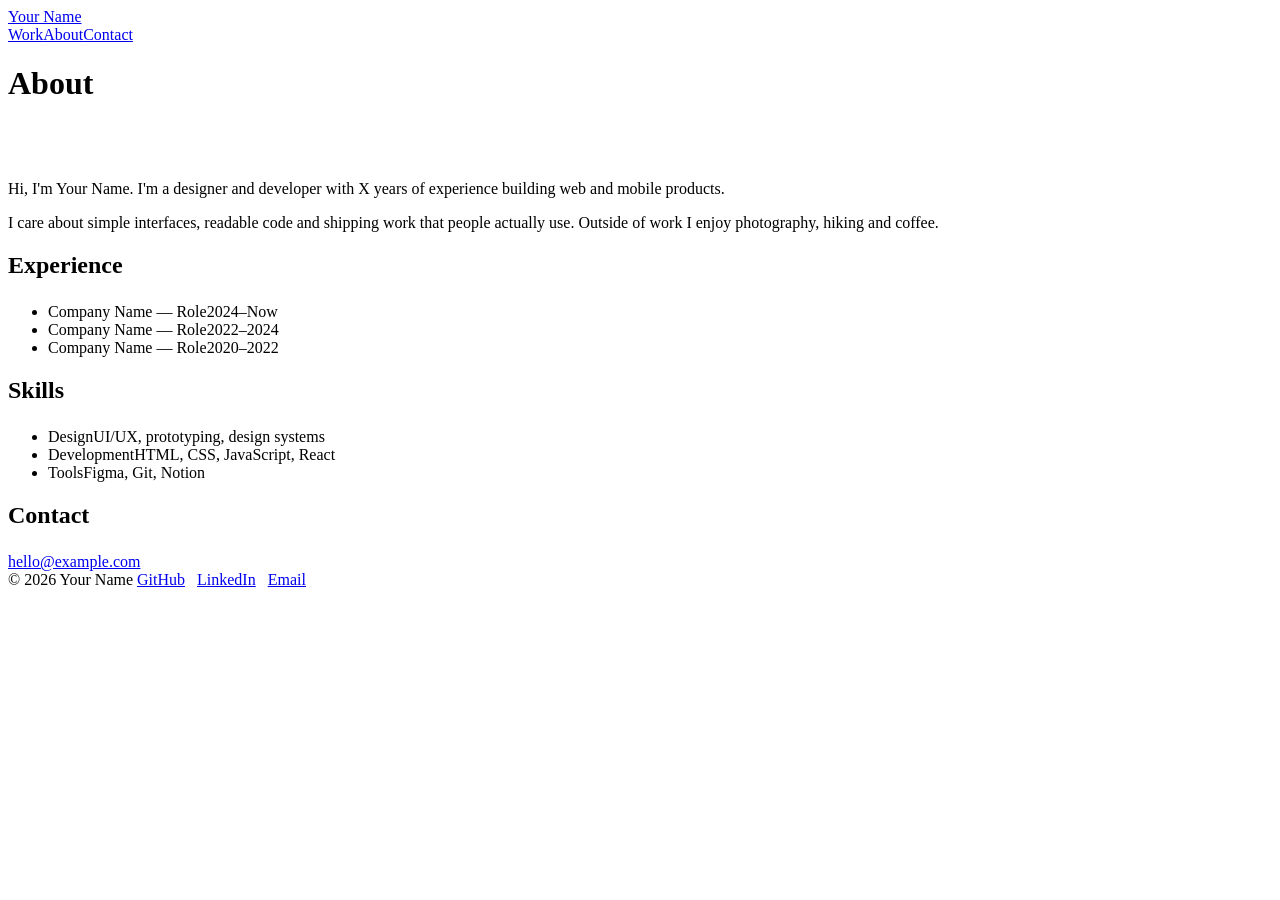
==== about.html @ fe57be5e "Add files via upload" ====
<!doctype html>
<html lang="en"><head><meta charset="utf-8">
<meta name="viewport" content="width=device-width,initial-scale=1">
<title>About — Your Name</title>
<meta name="description" content="Portfolio of Your Name, product designer and developer.">
<link rel="stylesheet" href="assets/style.css"></head><body>
<header><div class="wrap"><a class="logo" href="index.html">Your Name</a>
<nav aria-label="Main"><a href="work.html">Work</a><a href="about.html" aria-current="page">About</a><a href="mailto:hello@example.com">Contact</a></nav></div></header>
<main>
<div class="wrap"><div class="hero" style="padding-bottom:40px"><h1>About</h1></div>
<div class="two" style="align-items:start"><div class="ph tall" data-label="Portrait · 4:5"></div>
<div><p>Hi, I'm Your Name. I'm a designer and developer with X years of experience building web and mobile products.</p>
<p style="margin-top:16px" class="mute">I care about simple interfaces, readable code and shipping work that people actually use. Outside of work I enjoy photography, hiking and coffee.</p></div></div>
<section><h2 style="margin-bottom:24px">Experience</h2><ul class="list">
<li><span>Company Name — Role</span><span class="mute">2024–Now</span></li>
<li><span>Company Name — Role</span><span class="mute">2022–2024</span></li>
<li><span>Company Name — Role</span><span class="mute">2020–2022</span></li></ul></section>
<section><h2 style="margin-bottom:24px">Skills</h2><ul class="list">
<li><span>Design</span><span class="mute">UI/UX, prototyping, design systems</span></li>
<li><span>Development</span><span class="mute">HTML, CSS, JavaScript, React</span></li>
<li><span>Tools</span><span class="mute">Figma, Git, Notion</span></li></ul></section>
<section><h2 style="margin-bottom:24px">Contact</h2><a class="big-link" href="mailto:hello@example.com">hello@example.com</a></section></div>
</main>
<footer><div class="wrap"><span>© 2026 Your Name</span>
<span><a href="https://github.com/">GitHub</a> &nbsp; <a href="https://linkedin.com/">LinkedIn</a> &nbsp; <a href="mailto:hello@example.com">Email</a></span></div></footer>
</body></html>
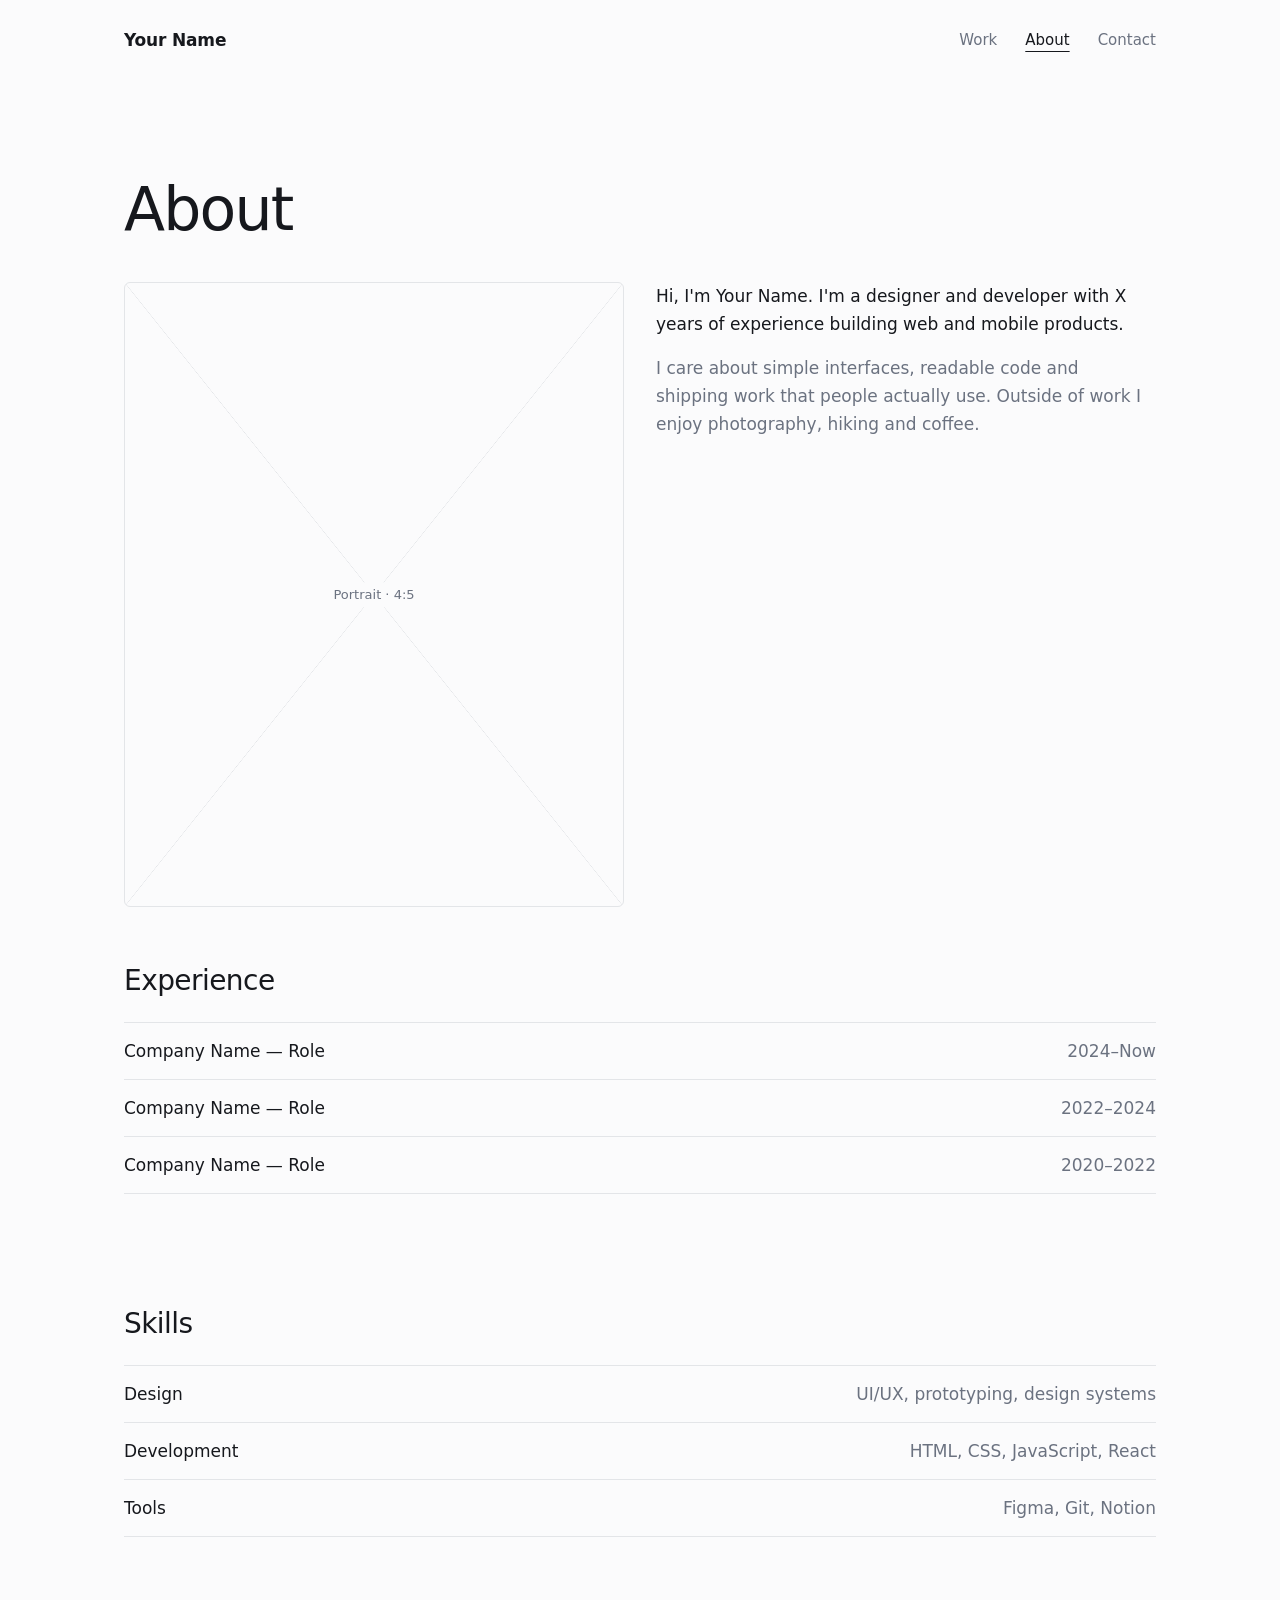
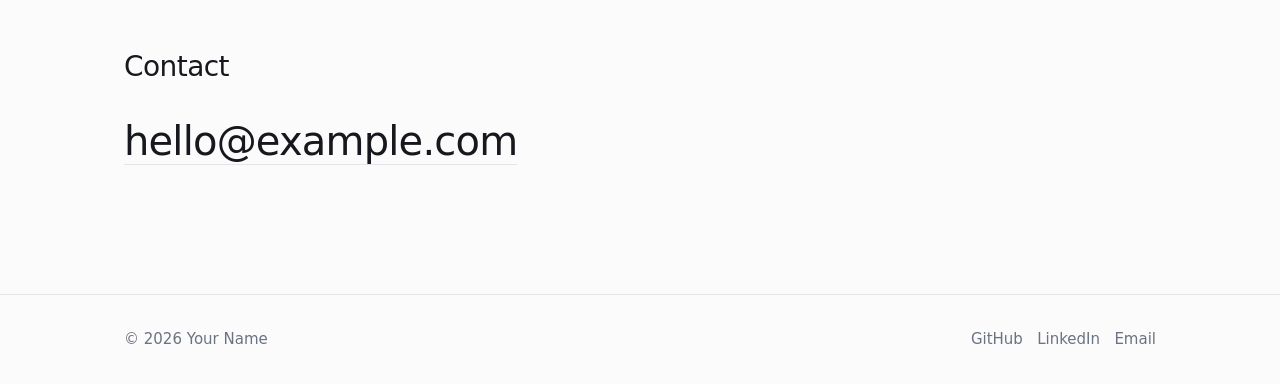
==== commit e95aeae7: "Add files via upload" ====
--- a/about.html
+++ b/about.html
@@ -3,7 +3,70 @@
 <meta name="viewport" content="width=device-width,initial-scale=1">
 <title>About — Your Name</title>
 <meta name="description" content="Portfolio of Your Name, product designer and developer.">
-<link rel="stylesheet" href="assets/style.css"></head><body>
+<style>
+@import url('https://fonts.googleapis.com/css2?family=Geist:wght@400;500;600&display=swap');
+:root{--bg:#fbfbfc;--ink:#16181d;--mute:#6b7280;--line:#e3e5e8;--accent:#2f4bff;--max:1080px;
+--font:'Geist',system-ui,-apple-system,'Segoe UI',Helvetica,Arial,sans-serif}
+@media(prefers-color-scheme:dark){:root{--bg:#101114;--ink:#eceef1;--mute:#8b919c;--line:#26292f;--accent:#7b8cff}}
+*{box-sizing:border-box;margin:0}
+html{scroll-behavior:smooth}
+body{background:var(--bg);color:var(--ink);font:400 17px/1.65 var(--font);-webkit-font-smoothing:antialiased}
+a{color:inherit;text-decoration:none}
+a:focus-visible{outline:2px solid var(--accent);outline-offset:3px}
+.wrap{max-width:var(--max);margin:0 auto;padding:0 24px}
+header .wrap{display:flex;justify-content:space-between;align-items:center;height:80px}
+.logo{font-weight:600;letter-spacing:-.01em}
+nav{display:flex;gap:28px;font-size:15px;color:var(--mute)}
+nav a:hover,nav a[aria-current]{color:var(--ink)}
+nav a[aria-current]{text-decoration:underline;text-underline-offset:6px}
+h1{font-size:clamp(34px,6vw,60px);line-height:1.1;letter-spacing:-.03em;font-weight:500;max-width:18em}
+h2{font-size:clamp(22px,3vw,28px);letter-spacing:-.02em;font-weight:500;line-height:1.25}
+h3{font-size:19px;font-weight:500;letter-spacing:-.01em}
+p{max-width:60ch}.mute{color:var(--mute)}
+.hero{padding:96px 0 72px}.hero p{margin-top:24px;font-size:19px}
+.links{display:flex;gap:24px;margin-top:32px;font-size:15px}
+.links a{border-bottom:1px solid var(--line);padding-bottom:2px}
+.links a:hover{border-color:var(--ink)}
+section{padding:56px 0}
+.head{display:flex;justify-content:space-between;align-items:baseline;margin-bottom:32px}
+.head a{font-size:15px;color:var(--mute)}.head a:hover{color:var(--ink)}
+.grid{display:grid;grid-template-columns:repeat(2,1fr);gap:48px 32px}
+.card .ph{margin-bottom:16px;transition:border-color .2s}
+.card:hover .ph{border-color:var(--ink)}
+.card .meta{display:flex;justify-content:space-between;font-size:15px;color:var(--mute);margin-top:4px}
+.ph{position:relative;aspect-ratio:16/10;border:1px solid var(--line);border-radius:6px;overflow:hidden;
+background:linear-gradient(to top right,transparent calc(50% - .5px),var(--line) 50%,transparent calc(50% + .5px)),
+linear-gradient(to top left,transparent calc(50% - .5px),var(--line) 50%,transparent calc(50% + .5px))}
+.ph::after{content:attr(data-label);position:absolute;left:50%;top:50%;transform:translate(-50%,-50%);
+background:var(--bg);padding:2px 10px;font-size:13px;color:var(--mute);white-space:nowrap}
+.ph.wide{aspect-ratio:21/9}.ph.sq{aspect-ratio:1}.ph.tall{aspect-ratio:4/5}
+.facts{display:grid;grid-template-columns:repeat(4,1fr);gap:24px;border-top:1px solid var(--line);border-bottom:1px solid var(--line);padding:24px 0;margin:48px 0}
+.facts dt{font-size:14px;color:var(--mute)}.facts dd{margin:0;font-size:16px}
+.prose{display:grid;grid-template-columns:200px 1fr;gap:32px;padding:32px 0}
+.prose>h2{font-size:17px;color:var(--mute);font-weight:400}
+.prose p+p{margin-top:16px}
+.stack{display:grid;gap:32px}.two{display:grid;grid-template-columns:1fr 1fr;gap:32px}
+.list{list-style:none;padding:0}
+.list li{display:flex;justify-content:space-between;gap:16px;padding:14px 0;border-top:1px solid var(--line)}
+.list li:last-child{border-bottom:1px solid var(--line)}
+.filters{display:flex;gap:8px;flex-wrap:wrap;margin-bottom:40px}
+.filters button{font:inherit;font-size:14px;color:var(--mute);background:none;border:1px solid var(--line);border-radius:99px;padding:6px 16px;cursor:pointer}
+.filters button:hover{color:var(--ink)}
+.filters button[aria-pressed=true]{color:var(--bg);background:var(--ink);border-color:var(--ink)}
+.card[hidden]{display:none}
+.pager{display:flex;justify-content:space-between;border-top:1px solid var(--line);padding:32px 0;margin-top:32px}
+.pager small{display:block;color:var(--mute);font-size:14px}
+.big-link{font-size:clamp(24px,4vw,40px);letter-spacing:-.02em;border-bottom:1px solid var(--line)}
+.big-link:hover{border-color:var(--ink)}
+footer{border-top:1px solid var(--line);margin-top:64px;padding:32px 0;font-size:15px;color:var(--mute)}
+footer .wrap{display:flex;justify-content:space-between;flex-wrap:wrap;gap:16px}
+footer a:hover{color:var(--ink)}
+@media(max-width:720px){.grid,.two{grid-template-columns:1fr}.facts{grid-template-columns:1fr 1fr}
+.prose{grid-template-columns:1fr;gap:8px}.hero{padding:56px 0 40px}nav{gap:18px}}
+@media(prefers-reduced-motion:reduce){*{transition:none!important;scroll-behavior:auto!important}}
+img{display:block;width:100%;height:auto;border-radius:6px}
+
+</style></head><body>
 <header><div class="wrap"><a class="logo" href="index.html">Your Name</a>
 <nav aria-label="Main"><a href="work.html">Work</a><a href="about.html" aria-current="page">About</a><a href="mailto:hello@example.com">Contact</a></nav></div></header>
 <main>
